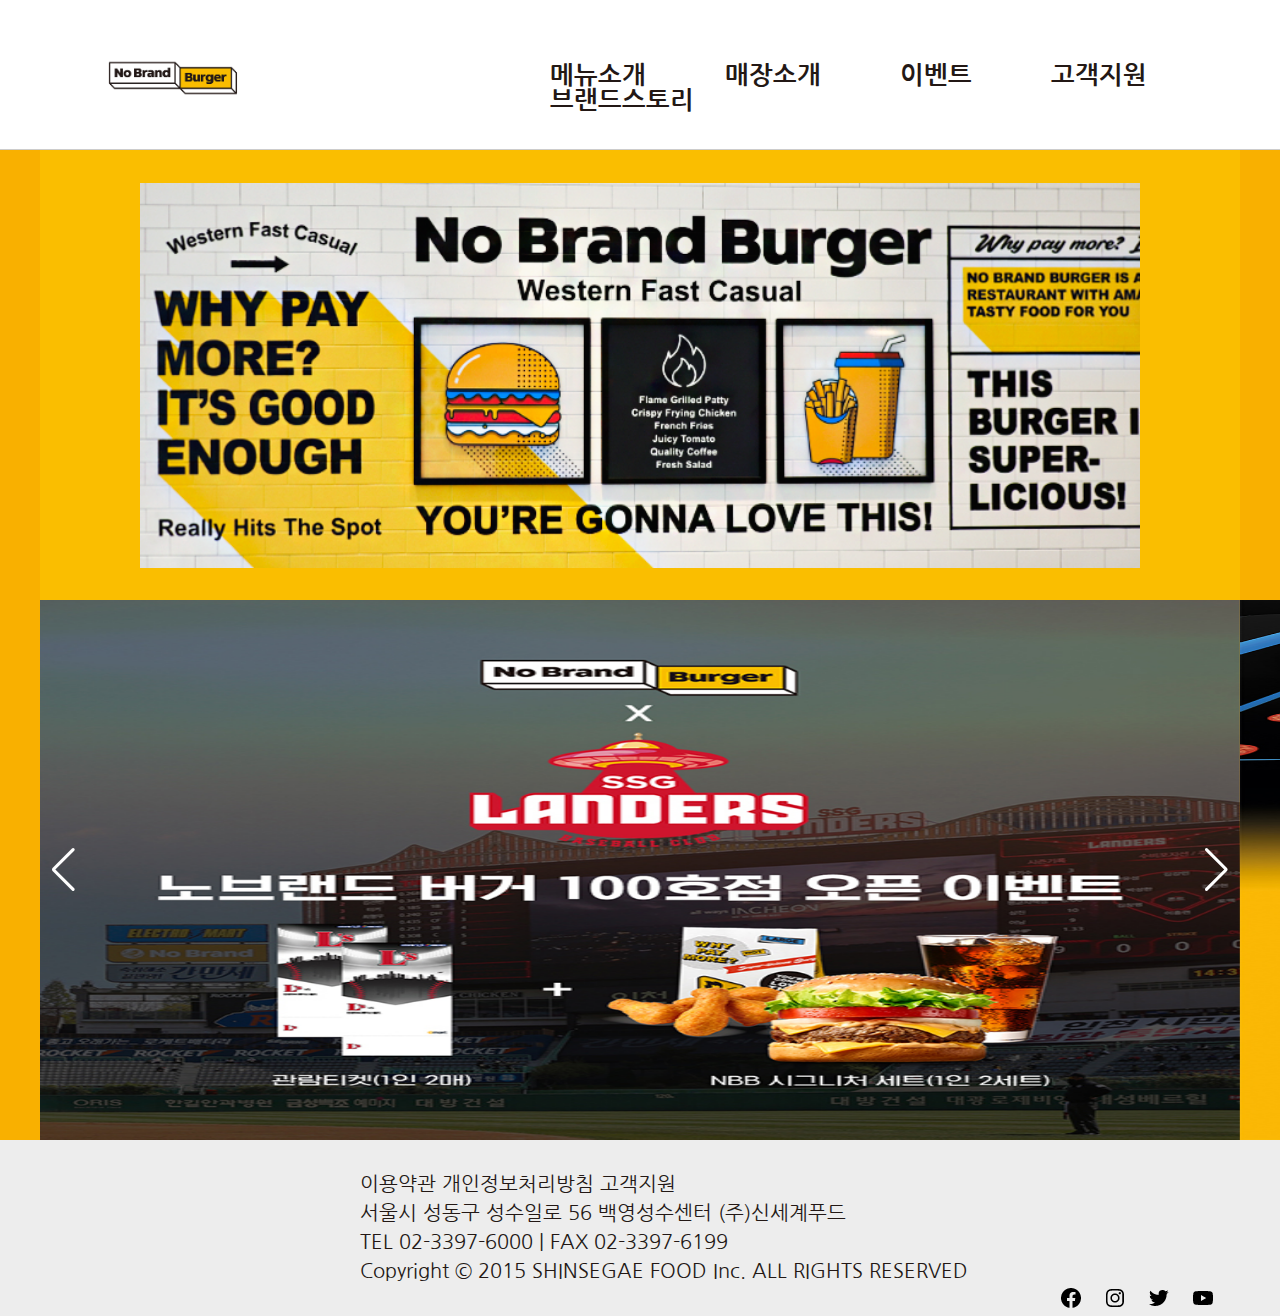
==== index.html @ b8dc29b5 "Add files via upload" ====
<!DOCTYPE html>
<html lang="en">
<head>
    <meta charset="UTF-8">
    <meta http-equiv="X-UA-Compatible" content="IE=edge">
    <meta name="viewport" content="width=device-width, initial-scale=1.0">
    <title>NobrandBurger Homepage Renewal</title>
    <link href="https://fonts.googleapis.com/css2?family=Nanum+Gothic:wght@400;700&display=swap" rel="stylesheet">
    <link rel="stylesheet" href="./style.css">
    <!--swiper-->
    <link rel="stylesheet" href="https://unpkg.com/swiper/swiper-bundle.min.css"/>
    <script src="https://unpkg.com/swiper/swiper-bundle.min.js"></script>
    <!--main js-->
    <script src="https://ajax.googleapis.com/ajax/libs/jquery/3.6.0/jquery.min.js"></script>
    <script src="./main.js"></script>
</head>
<body>
    <header>
        <h1>
            <a href="./index.html">
                <img src="./images/Logo.png" alt="logo">
            </a>
        </h1>
        <nav id="Main_Nav">
            <ul class="gnb">
                <li>
                    <a href="./sub.html">메뉴소개</a>
                </li>
                <li>
                    <a href="#">매장소개</a>
                </li>
                <li>
                    <a href="#">이벤트</a>
                </li>
                <li>
                    <a href="#">고객지원</a>
                </li>
                <li>
                    <a href="#">브랜드스토리</a>
                </li>
            </ul>
        </nav>
    </header>
    <section id="Main_visual">
        <div class="wrapper"></div>
    </section>
    <section id="contents">
        <div class="swiper-container">
            <!-- Additional required wrapper -->
            <div class="swiper-wrapper">
              <!-- Slides -->
              <div class="swiper-slide">
                <img src="./images/event1.jpg" alt="event1">
              </div>
              <div class="swiper-slide">
                <img src="./images/event2.jpg" alt="event2" style="object-fit: fill;">
              </div>
              <div class="swiper-slide">
                <img src="./images/event3.jpg" alt="event3">
              </div>
            </div>
            <button type="button" class="swiper-button-next" style="color:  #fff; ; border: none; background-color: transparent;" ></button>
            <button type="button" class="swiper-button-prev" style="color : #fff; border: none; background-color:transparent"  ></button>
          </div>
    </section>
    <footer>
        <div class="copyright">
        <p>이용약관 개인정보처리방침 고객지원<br>
        서울시 성동구 성수일로 56 백영성수센터 (주)신세계푸드<br>
        TEL 02-3397-6000 | FAX 02-3397-6199<br>
        Copyright © 2015 SHINSEGAE FOOD Inc. ALL RIGHTS RESERVED
        </p>
        <div class="appLink">
            <ul>
                <li>
                    <a href="#">
                        <img src="./images/facebook-circle-logo-24.png" alt="facebook">        
                    </a>
                </li>
                <li>
                    <a href="#">
                        <img src="./images/instagram-logo-24.png" alt="instagram">        
                    </a>
                </li>
                <li>
                    <a href="#">
                        <img src="./images/twitter-logo-24.png" alt="twitter">        
                    </a>
                </li>
                <li>
                    <a href="#">
                        <img src="./images/youtube-logo-24.png" alt="youtube">        
                    </a>
                </li>
            </ul>
        </div>
        </div>
    </footer>
</body>
</html>
---- style.css ----
*{
    margin: 0 auto;
    padding: 0;
    box-sizing: border-box;
}
:root{
    --main-color : #fabe00;
    --sub--color: #231815;
    --sub--color2 : #af8913;
    --sub--color3: #e83f20;
    --sub--color4:#f9b000;
}
body{
    font-family: 'Nanum Gothic', sans-serif;
    background-color: #f9b000;
}
ul{
    list-style-type: none;
}
a{
    text-decoration: none;
}

/*header*/

header{
    height: 150px;
    border-bottom: 1px solid #ccc;
    background-color: #fff;
}

header h1{
    position: relative;
    padding-top: 28px; 
    padding-left : 98px;
}

header h1 img{
    position: absolute;
    width: 150px;
    height: 100px;
}

#Main_Nav .gnb {
    margin-top: 35px;
    padding-left: 550px;

}

#Main_Nav .gnb li{
    float: left;
    margin-right: 79px;    
}

#Main_Nav .gnb li a{
    font-weight: 700;
    font-size: 25px;
    color: var(--sub--color);
}

/*Main_visual*/

#Main_visual{
    display: flex;
    justify-content: center;
    align-items: center;
    width: 1200px;
    height: 50vh;
    background-color: var(--main-color);
}

.wrapper{
    width: 1000px;
    height:50vh;
    background-image: url(./images/bg_brand_main_visual.png);
    background-repeat: no-repeat;
    background-position: center;
    background-size: contain;
}

/*swiper section*/
.swiper-container {
    position: relative;
    width: 1200px;
    height: 60vh;
  }

.swiper-slide{
    display: flex;
    justify-content: center;
    align-items: center;
    background-color: #fff;
}

.swiper-slide img{
    width: 100%;
    height: 60vh;
}

/*footer*/
.copyright{
    height: 100%;
    background-color: #EDEDED;
    padding: 30px 45px 30px 360px;
}

.copyright p{
    font-weight: 400;
    font-size : 20px;
    line-height : 29px;
    color: var(--sub--color);
}

.appLink ul{
    float: right;
    
}

.appLink ul li{
    display: inline-block;
    float: left;
    margin-right: 20px;
}
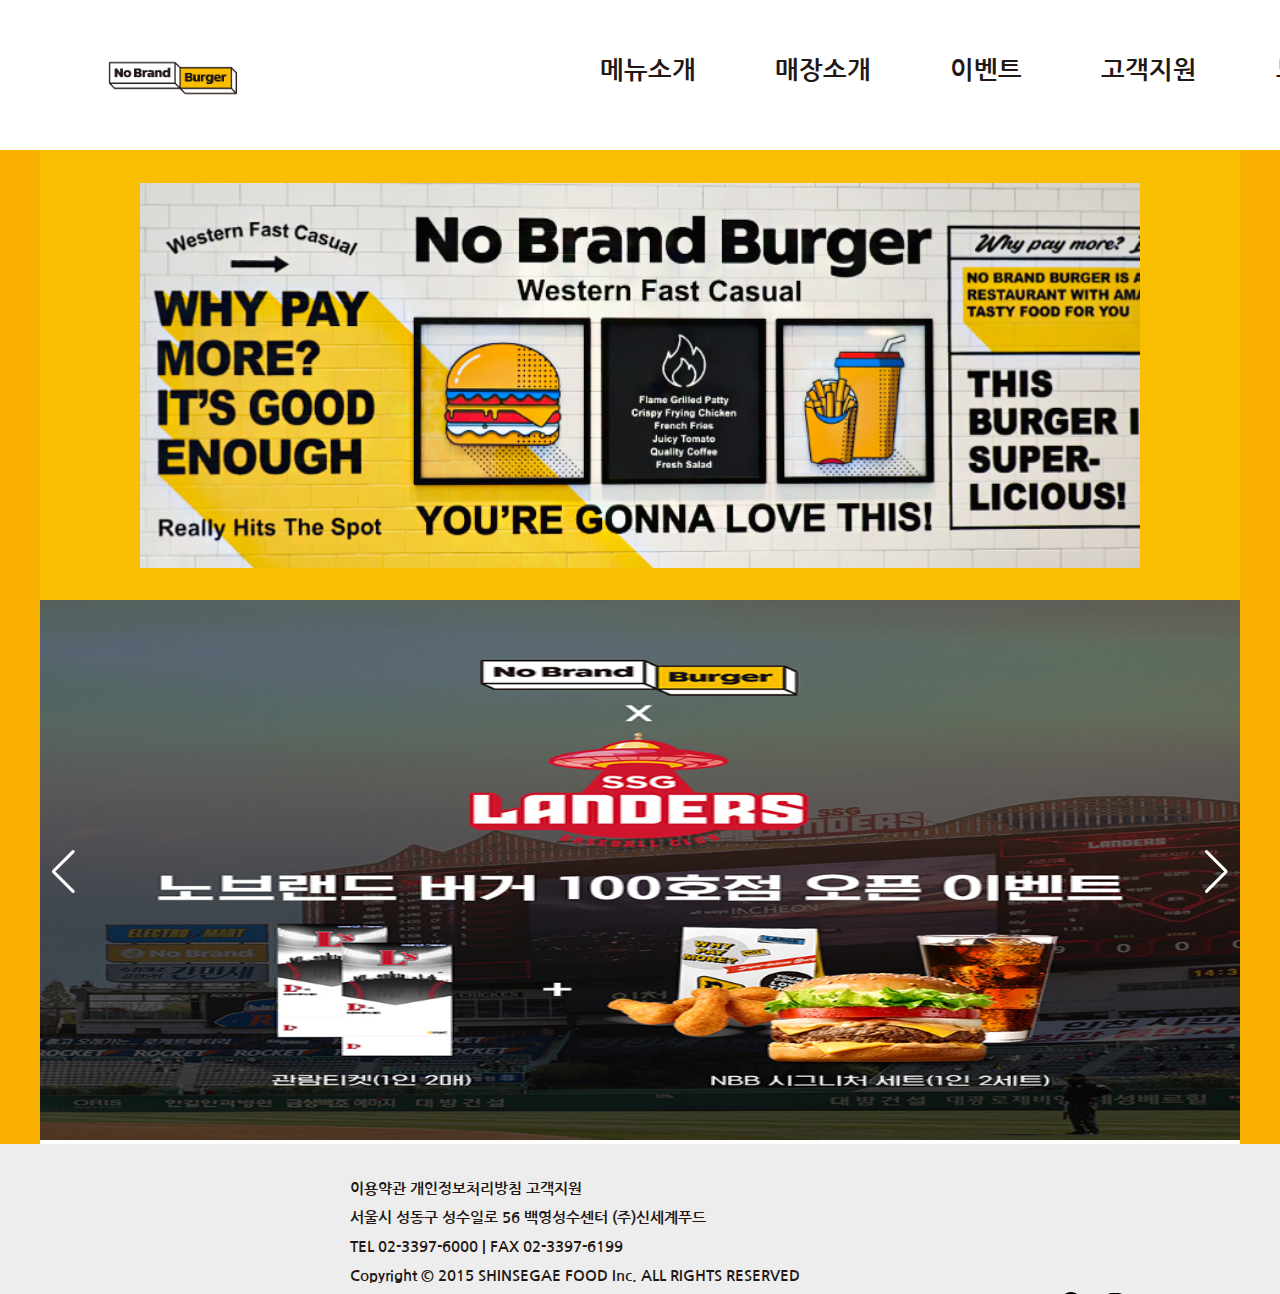
==== commit dbadd9de: "Add files via upload" ====
--- a/index.html
+++ b/index.html
@@ -16,6 +16,7 @@
 </head>
 <body>
     <header>
+        <div class="container">
         <h1>
             <a href="./index.html">
                 <img src="./images/Logo.png" alt="logo">
@@ -40,6 +41,7 @@
                 </li>
             </ul>
         </nav>
+        </div>
     </header>
     <section id="Main_visual">
         <div class="wrapper"></div>
--- a/style.css
+++ b/style.css
@@ -22,29 +22,26 @@
 }
 
 /*header*/
-
-header{
+header .container{
+    position: relative;
+    width:1900px;
     height: 150px;
-    border-bottom: 1px solid #ccc;
+    border-bottom: 1px solid transparent;
     background-color: #fff;
 }
-
 header h1{
-    position: relative;
     padding-top: 28px; 
     padding-left : 98px;
 }
 
 header h1 img{
-    position: absolute;
     width: 150px;
     height: 100px;
 }
 
 #Main_Nav .gnb {
-    margin-top: 35px;
-    padding-left: 550px;
-
+    margin-top: -75px;
+    margin-left: 600px;
 }
 
 #Main_Nav .gnb li{
@@ -82,7 +79,8 @@
 .swiper-container {
     position: relative;
     width: 1200px;
-    height: 60vh;
+    margin: 0 auto;
+    overflow: hidden;
   }
 
 .swiper-slide{
@@ -99,14 +97,15 @@
 
 /*footer*/
 .copyright{
-    height: 100%;
+    height: 150px;
     background-color: #EDEDED;
-    padding: 30px 45px 30px 360px;
+    padding: 30px 45px 30px 350px;
+    overflow: hidden;
 }
 
 .copyright p{
-    font-weight: 400;
-    font-size : 20px;
+    font-weight: 600;
+    font-size : 15px;
     line-height : 29px;
     color: var(--sub--color);
 }
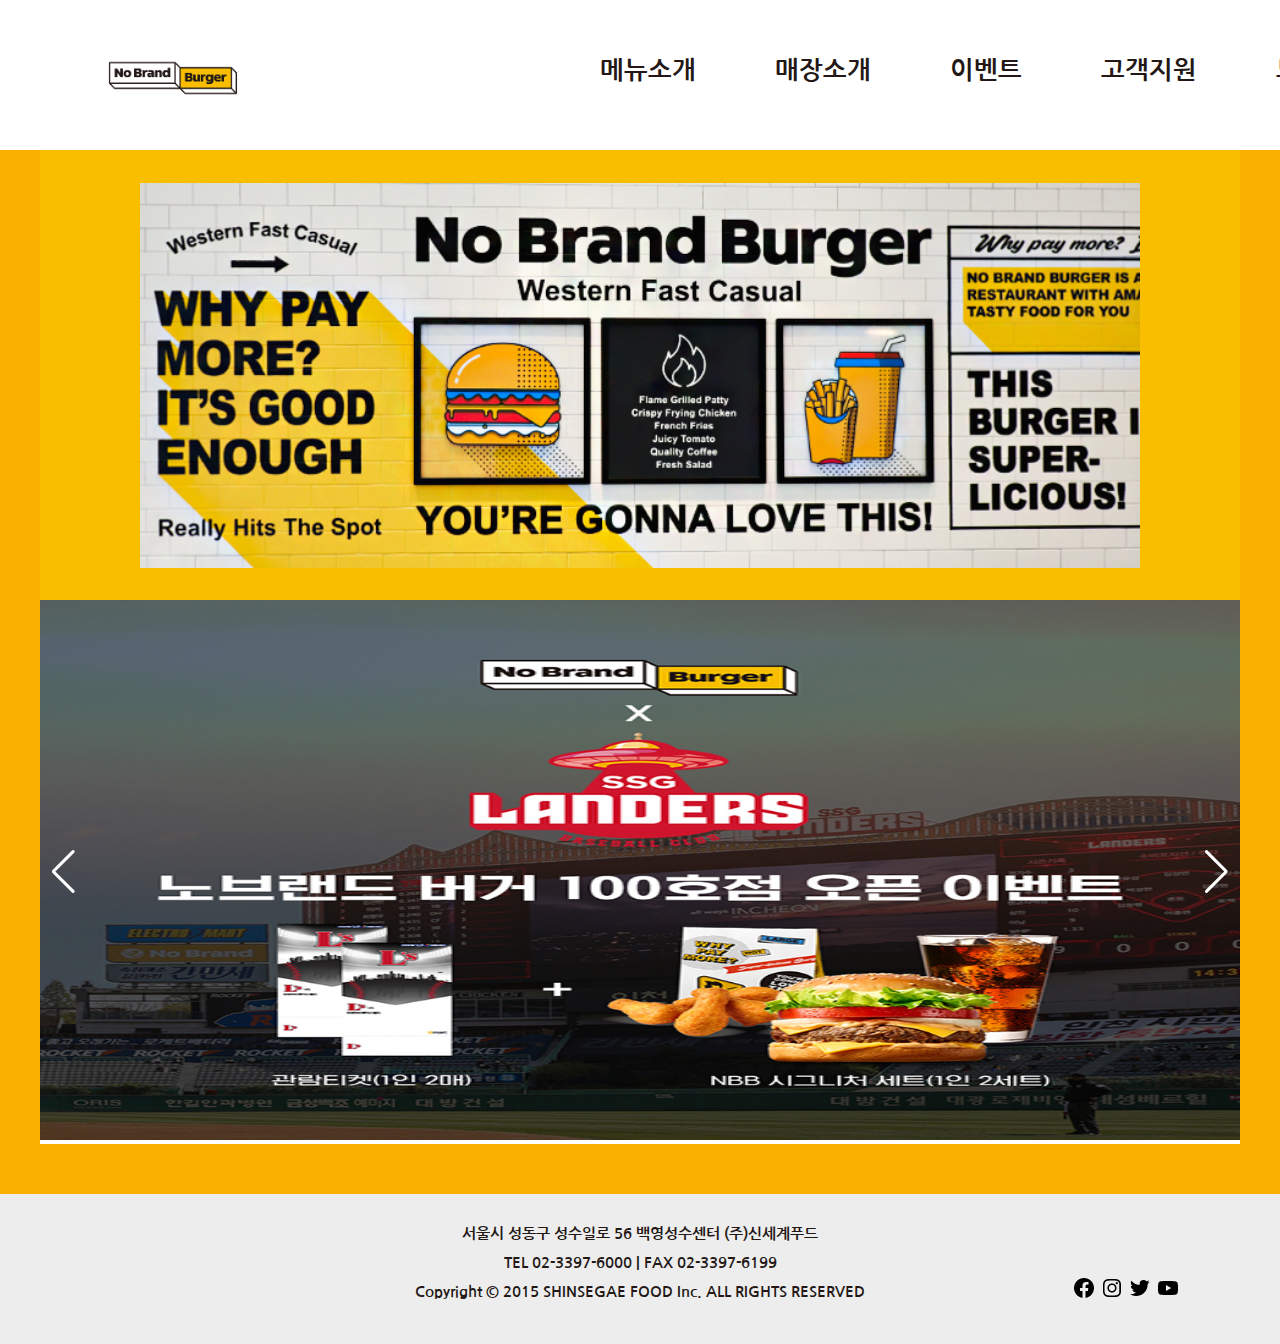
==== commit 970e3b89: "Add files via upload" ====
--- a/index.html
+++ b/index.html
@@ -66,14 +66,14 @@
           </div>
     </section>
     <footer>
+        <div id="wrap">
         <div class="copyright">
-        <p>이용약관 개인정보처리방침 고객지원<br>
-        서울시 성동구 성수일로 56 백영성수센터 (주)신세계푸드<br>
+        <p>서울시 성동구 성수일로 56 백영성수센터 (주)신세계푸드<br>
         TEL 02-3397-6000 | FAX 02-3397-6199<br>
         Copyright © 2015 SHINSEGAE FOOD Inc. ALL RIGHTS RESERVED
         </p>
-        <div class="appLink">
-            <ul>
+        </div>
+        <ul class="appLink">
                 <li>
                     <a href="#">
                         <img src="./images/facebook-circle-logo-24.png" alt="facebook">        
@@ -94,8 +94,7 @@
                         <img src="./images/youtube-logo-24.png" alt="youtube">        
                     </a>
                 </li>
-            </ul>
-        </div>
+        </ul>
         </div>
     </footer>
 </body>
--- a/style.css
+++ b/style.css
@@ -96,13 +96,16 @@
 }
 
 /*footer*/
-.copyright{
+footer > #wrap {
     height: 150px;
+    margin-top: 50px;
     background-color: #EDEDED;
-    padding: 30px 45px 30px 350px;
     overflow: hidden;
 }
-
+.copyright{
+    padding: 25px 20px ;
+    text-align: center;
+}
 .copyright p{
     font-weight: 600;
     font-size : 15px;
@@ -110,13 +113,12 @@
     color: var(--sub--color);
 }
 
-.appLink ul{
+.appLink{
     float: right;
-    
+    margin: -55px 100px ;
 }
 
-.appLink ul li{
+.appLink li{
     display: inline-block;
-    float: left;
-    margin-right: 20px;
+    clear: both;
 }